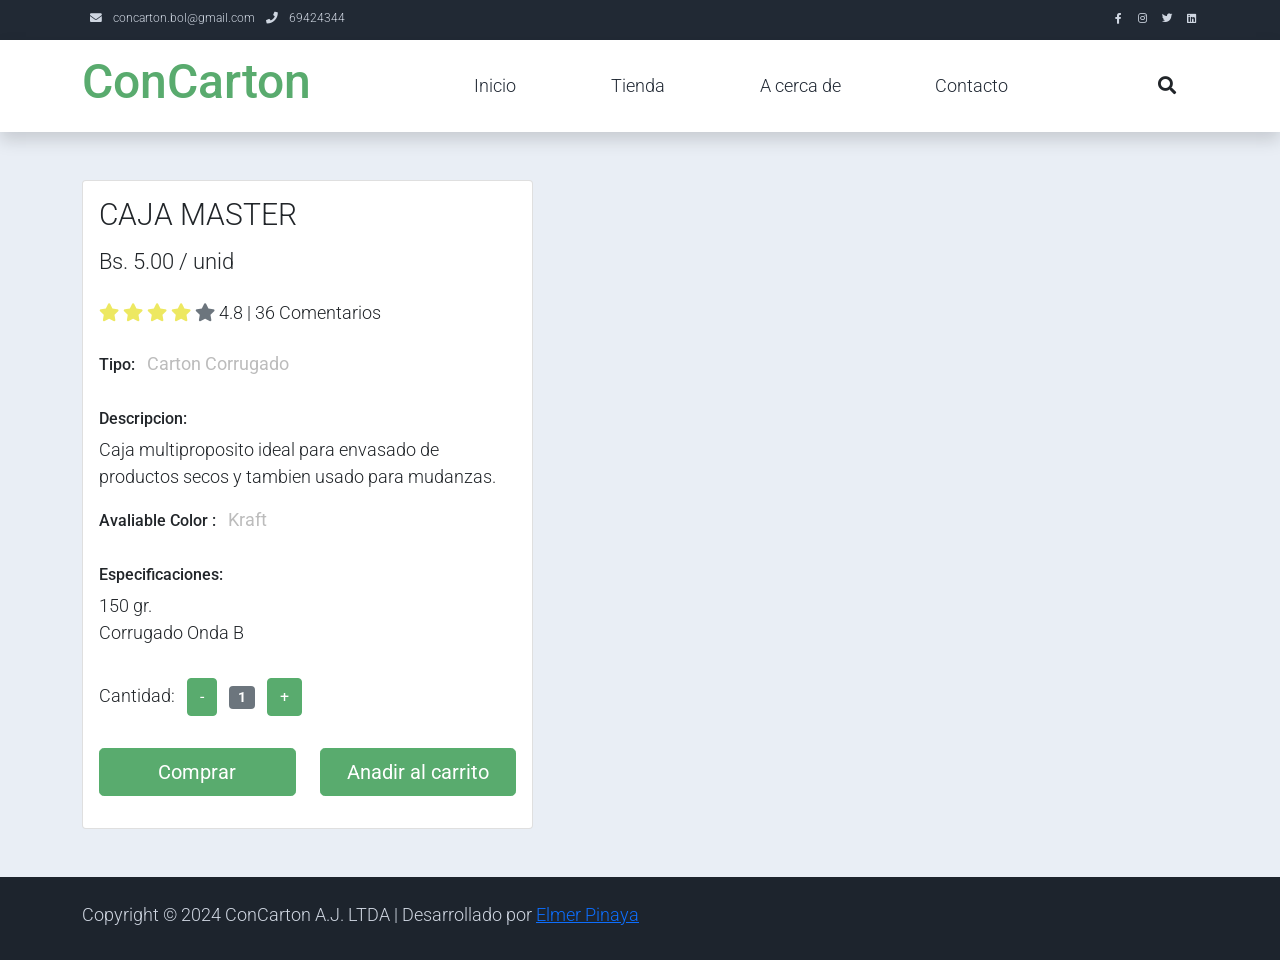
==== shop-single.html @ 53c3aae5 "actualizacion 01 Se agrego el modelo 3D" ====
<!DOCTYPE html>
<html lang="en">

<head>
    <title>CONCARTON A.J. LTDA</title>
    <meta charset="utf-8">
    <meta name="viewport" content="width=device-width, initial-scale=1">

    <link rel="apple-touch-icon" href="assets/img/apple-icon.png">
    <link rel="shortcut icon" type="image/x-icon" href="assets/img/favicon.ico">

    <link rel="stylesheet" href="assets/css/bootstrap.min.css">
    <link rel="stylesheet" href="assets/css/templatemo.css">
    <link rel="stylesheet" href="assets/css/custom.css">

    <!-- Load fonts style after rendering the layout styles -->
    <link rel="stylesheet"
        href="https://fonts.googleapis.com/css2?family=Roboto:wght@100;200;300;400;500;700;900&display=swap">
    <link rel="stylesheet" href="assets/css/fontawesome.min.css">

    <!-- Slick -->
    <link rel="stylesheet" type="text/css" href="assets/css/slick.min.css">
    <link rel="stylesheet" type="text/css" href="assets/css/slick-theme.css">

</head>

<body>
    <!-- panel superior -->
    <nav class="navbar navbar-expand-lg bg-dark navbar-light d-none d-lg-block" id="templatemo_nav_top">
        <div class="container text-light">
            <div class="w-100 d-flex justify-content-between">
                <div>
                    <i class="fa fa-envelope mx-2"></i>
                    <a class="navbar-sm-brand text-light text-decoration-none"
                        href="mailto:concarton.bol@gmail.com">concarton.bol@gmail.com</a>
                    <i class="fa fa-phone mx-2"></i>
                    <a class="navbar-sm-brand text-light text-decoration-none" href="tel:69424344">69424344</a>
                </div>
                <div>
                    <a class="text-light" href="https://www.facebook.com" target="_blank" rel="sponsored"><i
                            class="fab fa-facebook-f fa-sm fa-fw me-2"></i></a>
                    <a class="text-light" href="https://www.instagram.com/" target="_blank"><i
                            class="fab fa-instagram fa-sm fa-fw me-2"></i></a>
                    <a class="text-light" href="https://twitter.com/" target="_blank"><i
                            class="fab fa-twitter fa-sm fa-fw me-2"></i></a>
                    <a class="text-light" href="https://www.linkedin.com/" target="_blank"><i
                            class="fab fa-linkedin fa-sm fa-fw"></i></a>
                </div>
            </div>
        </div>
    </nav>
    <!-- Close Panel Superior -->


    <!-- Header -->
    <nav class="navbar navbar-expand-lg navbar-light shadow">
        <div class="container d-flex justify-content-between align-items-center">

            <a class="navbar-brand text-success logo h1 align-self-center" href="index.html">
                ConCarton
            </a>

            <button class="navbar-toggler border-0" type="button" data-bs-toggle="collapse"
                data-bs-target="#templatemo_main_nav" aria-controls="navbarSupportedContent" aria-expanded="false"
                aria-label="Toggle navigation">
                <span class="navbar-toggler-icon"></span>
            </button>

            <div class="align-self-center collapse navbar-collapse flex-fill  d-lg-flex justify-content-lg-between"
                id="templatemo_main_nav">
                <div class="flex-fill">
                    <ul class="nav navbar-nav d-flex justify-content-between mx-lg-auto">
                        <li class="nav-item">
                            <a class="nav-link" href="index.html">Inicio</a>
                        </li>
                        <li class="nav-item">
                            <a class="nav-link" href="shop.html">Tienda</a>
                        </li>
                        <li class="nav-item">
                            <a class="nav-link" href="about.html">A cerca de</a>
                        </li>
                        <li class="nav-item">
                            <a class="nav-link" href="contact.html">Contacto</a>
                        </li>
                    </ul>
                </div>
                <div class="navbar align-self-center d-flex">
                    <div class="d-lg-none flex-sm-fill mt-3 mb-4 col-7 col-sm-auto pr-3">
                        <div class="input-group">
                            <input type="text" class="form-control" id="inputMobileSearch" placeholder="Search ...">
                            <div class="input-group-text">
                                <i class="fa fa-fw fa-search"></i>
                            </div>
                        </div>
                    </div>
                    <a class="nav-icon d-none d-lg-inline" href="#" data-bs-toggle="modal"
                        data-bs-target="#templatemo_search">
                        <i class="fa fa-fw fa-search text-dark mr-2"></i>
                    </a>
                </div>
            </div>

        </div>
    </nav>
    <!-- Close Header -->

    <!-- Modal -->
    <div class="modal fade bg-white" id="templatemo_search" tabindex="-1" role="dialog"
        aria-labelledby="exampleModalLabel" aria-hidden="true">
        <div class="modal-dialog modal-lg" role="document">
            <div class="w-100 pt-1 mb-5 text-right">
                <button type="button" class="btn-close" data-bs-dismiss="modal" aria-label="Close"></button>
            </div>
            <form action="" method="get" class="modal-content modal-body border-0 p-0">
                <div class="input-group mb-2">
                    <input type="text" class="form-control" id="inputModalSearch" name="q" placeholder="Search ...">
                    <button type="submit" class="input-group-text bg-success text-light">
                        <i class="fa fa-fw fa-search text-white"></i>
                    </button>
                </div>
            </form>
        </div>
    </div>



    <!-- Open Content -->
    <section class="bg-light">
        <div class="container pb-5">
            <div class="row">
                <div class="col-lg-5 mt-5">
                    <div class="card">
                        <div class="card-body">
                            <h1 class="h2">CAJA MASTER</h1>
                            <p class="h3 py-2">Bs. 5.00 / unid</p>
                            <p class="py-2">
                                <i class="fa fa-star text-warning"></i>
                                <i class="fa fa-star text-warning"></i>
                                <i class="fa fa-star text-warning"></i>
                                <i class="fa fa-star text-warning"></i>
                                <i class="fa fa-star text-secondary"></i>
                                <span class="list-inline-item text-dark"> 4.8 | 36 Comentarios</span>
                            </p>
                            <ul class="list-inline">
                                <li class="list-inline-item">
                                    <h6>Tipo:</h6>
                                </li>
                                <li class="list-inline-item">
                                    <p class="text-muted"><strong>Carton Corrugado</strong></p>
                                </li>
                            </ul>

                            <h6>Descripcion:</h6>
                            <p>Caja multiproposito ideal para envasado de productos secos y tambien usado para mudanzas.
                            </p>
                            <ul class="list-inline">
                                <li class="list-inline-item">
                                    <h6>Avaliable Color :</h6>
                                </li>
                                <li class="list-inline-item">
                                    <p class="text-muted"><strong>Kraft</strong></p>
                                </li>
                            </ul>

                            <h6>Especificaciones:</h6>
                            <ul class="list-unstyled pb-3">
                                <li>150 gr.</li>
                                <li>Corrugado Onda B</li>
                            </ul>

                            <form action="" method="GET">
                                <input type="hidden" name="product-title" value="Activewear">
                                <div class="row">
                                    <div class="col-auto">
                                        <ul class="list-inline pb-3">
                                            <li class="list-inline-item text-right">
                                                Cantidad:
                                                <input type="hidden" name="product-quanity" id="product-quanity"
                                                    value="1">
                                            </li>
                                            <li class="list-inline-item"><span class="btn btn-success"
                                                    id="btn-minus">-</span></li>
                                            <li class="list-inline-item"><span class="badge bg-secondary"
                                                    id="var-value">1</span></li>
                                            <li class="list-inline-item"><span class="btn btn-success"
                                                    id="btn-plus">+</span></li>
                                        </ul>
                                    </div>
                                </div>
                                <div class="row pb-3">
                                    <div class="col d-grid">
                                        <button type="submit" class="btn btn-success btn-lg" name="submit"
                                            value="buy">Comprar</button>
                                    </div>
                                    <div class="col d-grid">
                                        <button type="submit" class="btn btn-success btn-lg" name="submit"
                                            value="addtocard">Anadir al carrito</button>
                                    </div>
                                </div>
                            </form>

                        </div>
                    </div>
                </div>
                <!-- col end -->
                <div class="col-lg-7 mt-5">
                    <!--COLOCAR ARCHIVO 3D ACA-->

                    <div id="renderCanvasContainer">
                        <canvas id="renderCanvas" style="width: 100%; height: 400px;"></canvas>
                    </div>
                    <script src="https://cdn.babylonjs.com/babylon.js"></script>
                    <script src="https://cdn.babylonjs.com/loaders/babylon.glTF2FileLoader.min.js"></script>
                    <script>
                        // Seleccionar el canvas para renderizar el modelo
                        const canvas = document.getElementById("renderCanvas");

                        // Crear el motor de renderizado
                        const engine = new BABYLON.Engine(canvas, true);

                        // Crear la escena
                        const createScene = () => {
                            const scene = new BABYLON.Scene(engine);

                            // Crear una cámara y posicionarla
                            const camera = new BABYLON.ArcRotateCamera("camera", Math.PI / 2, Math.PI / 2.5, 10, BABYLON.Vector3.Zero(), scene);
                            camera.attachControl(canvas, true);

                            // Agregar luz a la escena
                            const light = new BABYLON.HemisphericLight("light", new BABYLON.Vector3(1, 1, 0), scene);

                            // Cargar el modelo GLB
                            BABYLON.SceneLoader.Append("assets/3dmodels/", "master.glb", scene, function () {
                                console.log("Modelo cargado exitosamente");
                            }, null, function (scene, message) {
                                console.error("Error al cargar el modelo:", message);
                            });

                            return scene;
                        };

                        const scene = createScene();
                        // Renderizar la escena
                        engine.runRenderLoop(() => {
                            scene.render();
                        });

                        // Ajustar el canvas al redimensionar la ventana
                        window.addEventListener("resize", () => {
                            engine.resize();
                        });
                        scene.clearColor = new BABYLON.Color4(0.8, 0.8, 0.8, 1); // Cambia el fondo a un gris claro


                        BABYLON.SceneLoader.Append("https://models.babylonjs.com/", "BoomBox.glb", scene, function () {
                            console.log("Modelo cargado exitosamente");
                        });

                    </script>

                </div>
            </div>
        </div>
    </section>
    <!-- Close Content -->

    <!-- Start Footer -->
    <div class="w-100 bg-black py-3">
        <div class="container">
            <div class="row pt-2">
                <div class="col-12">
                    <p class="text-left text-light">
                        Copyright &copy; 2024 ConCarton A.J. LTDA
                        | Desarrollado por <a rel="sponsored" href="https://google.com" target="_blank">Elmer Pinaya</a>
                    </p>
                </div>
            </div>
        </div>
    </div>

    </footer>
    <!-- End Footer -->

    <!-- Start Script -->
    <script src="assets/js/jquery-1.11.0.min.js"></script>
    <script src="assets/js/jquery-migrate-1.2.1.min.js"></script>
    <script src="assets/js/bootstrap.bundle.min.js"></script>
    <script src="assets/js/templatemo.js"></script>
    <script src="assets/js/custom.js"></script>
    <!-- End Script -->

    <!-- Start Slider Script -->
    <script src="assets/js/slick.min.js"></script>
    <script>
        $('#carousel-related-product').slick({
            infinite: true,
            arrows: false,
            slidesToShow: 4,
            slidesToScroll: 3,
            dots: true,
            responsive: [{
                breakpoint: 1024,
                settings: {
                    slidesToShow: 3,
                    slidesToScroll: 3
                }
            },
            {
                breakpoint: 600,
                settings: {
                    slidesToShow: 2,
                    slidesToScroll: 3
                }
            },
            {
                breakpoint: 480,
                settings: {
                    slidesToShow: 2,
                    slidesToScroll: 3
                }
            }
            ]
        });
    </script>
    <!-- End Slider Script -->

</body>

</html>
---- assets/css/templatemo.css ----
/*

TemplateMo 559 Zay Shop

https://templatemo.com/tm-559-zay-shop

---------------------------------------------
Table of contents
------------------------------------------------
1. Typography
2. General
3. Nav
4. Hero Carousel
5. Accordion
6. Shop
7. Product
8. Carousel Hero
9. Carousel Brand
10. Services
11. Contact map
12. Footer
13. Small devices (landscape phones, 576px and up)
14. Medium devices (tablets, 768px and up)
15. Large devices (desktops, 992px and up)
16. Extra large devices (large desktops, 1200px and up)
--------------------------------------------- */




/* Typography */
body, ul, li, p, a, label, input, div {
  font-family: 'Roboto', sans-serif;
  font-size: 18px !important;
  font-weight: 300 !important;
}
.h1 {
  font-family: 'Roboto', sans-serif;
  font-size: 48px !important;
  font-weight: 200 !important;
}
.h2 {
  font-family: 'Roboto', sans-serif;
  font-size: 30px !important;
  font-weight: 300;
}
.h3 {
  font-family: 'Roboto', sans-serif;
  font-size: 22px !important;
}
/* General */
.logo { font-weight: 500 !important;}
.text-warning {  color: #ede861 !important;}
.text-muted { color: #bcbcbc !important;}
.text-success { color: #59ab6e !important;}
.text-light { color: #cfd6e1 !important;}
.bg-dark { background-color: #212934 !important;}
.bg-light { background-color: #e9eef5 !important;}
.bg-black { background-color: #1d242d !important;}
.bg-success { background-color: #59ab6e !important;}
.btn-success {
  background-color: #59ab6e !important;
  border-color: #56ae6c !important;
}
.pagination .page-link:hover {color: #000;}
.pagination .page-link:hover, .pagination .page-link.active {
  background-color: #69bb7e;
  color: #fff;
}
/* Nav */
#templatemo_nav_top { min-height: 40px;}
#templatemo_nav_top * { font-size: .9em !important;}
#templatemo_main_nav a { color: #212934;}
#templatemo_main_nav a:hover { color: #69bb7e;}
#templatemo_main_nav .navbar .nav-icon { margin-right: 20px;}

/* Hero Carousel */
#template-mo-zay-hero-carousel { background: #efefef !important;}
/* Accordion */
.templatemo-accordion a { color: #000;}
.templatemo-accordion a:hover { color: #333d4a;}
/* Shop */
.shop-top-menu a:hover { color: #69bb7e !important;}
/* Product */
.product-wap { box-shadow: 0px 5px 10px 0px rgba(0, 0, 0, 0.10);}
.product-wap .product-color-dot.color-dot-red { background:#f71515;}
.product-wap .product-color-dot.color-dot-blue { background:#6db4fe;}
.product-wap .product-color-dot.color-dot-black { background:#000000;}
.product-wap .product-color-dot.color-dot-light { background:#e0e0e0;}
.product-wap .product-color-dot.color-dot-green { background:#0bff7e;}
.card.product-wap .card .product-overlay {
  background: rgba(0,0,0,.2);
  visibility: hidden;
  opacity: 0;
  transition: .3s;
}
.card.product-wap:hover .card .product-overlay {
  visibility: visible;
  opacity: 1;
}
.card.product-wap a { color: #000;}
#carousel-related-product .slick-slide:focus { outline: none !important;}
#carousel-related-product .slick-dots li button:before {
  font-size: 15px;
  margin-top: 20px;
}
/* Brand */
.brand-img {
  filter: grayscale(100%);
  opacity: 0.5;
  transition: .5s;
}
.brand-img:hover {
  filter: grayscale(0%);
  opacity: 1;
}
/* Carousel Hero */
#template-mo-zay-hero-carousel .carousel-indicators li {
  margin-top: -50px;
  background-color: #59ab6e;
}
#template-mo-zay-hero-carousel .carousel-control-next i,
#template-mo-zay-hero-carousel .carousel-control-prev i {
  color: #59ab6e !important;
  font-size: 2.8em !important;
}
/* Carousel Brand */
.tempaltemo-carousel .h1 {
  font-size: .5em !important;
  color: #000 !important;
}
/* Services */
.services-icon-wap {transition: .3s;}
.services-icon-wap:hover, .services-icon-wap:hover i {color: #fff;}
.services-icon-wap:hover {background: #69bb7e;}
/* Contact map */
.leaflet-control a, .leaflet-control { font-size: 10px !important;}
.form-control { border: 1px solid #e8e8e8;}
/* Footer */
#tempaltemo_footer a { color: #dcdde1;}
#tempaltemo_footer a:hover { color: #68bb7d;}
#tempaltemo_footer ul.footer-link-list li { padding-top: 10px;}
#tempaltemo_footer ul.footer-icons li {
  width: 2.6em;
  height: 2.6em;
  line-height: 2.6em;
}
#tempaltemo_footer ul.footer-icons li:hover {
  background-color: #cfd6e1;
  transition: .5s;
}
#tempaltemo_footer ul.footer-icons li:hover i {
  color: #212934;
  transition: .5s;
}
#tempaltemo_footer .border-light { border-color: #2d343f !important;}
/*
// Extra small devices (portrait phones, less than 576px)
// No media query since this is the default in Bootstrap
*/
/* Small devices (landscape phones, 576px and up)*/
.product-wap .h3, .product-wap li, .product-wap i, .product-wap p {
  font-size: 12px !important;
}
.product-wap .product-color-dot {
  width: 6px;
  height: 6px;
}

@media (min-width: 576px) {
  .tempaltemo-carousel .h1 { font-size: 1em !important;}
}

/*// Medium devices (tablets, 768px and up)*/
@media (min-width: 768px) {
  #templatemo_main_nav .navbar-nav {max-width: 450px;}
 }

/* Large devices (desktops, 992px and up)*/
@media (min-width: 992px) {
  #templatemo_main_nav .navbar-nav {max-width: 550px;}
  #template-mo-zay-hero-carousel .carousel-item {min-height: 30rem !important;}
  .product-wap .h3, .product-wap li, .product-wap i, .product-wap p {font-size: 18px !important;}
  .product-wap .product-color-dot {
    width: 12px;
    height: 12px;
  }
}

/* Extra large devices (large desktops, 1200px and up)*/
@media (min-width: 1200px) {}
---- assets/css/custom.css ----
/*
Custom Css
*/
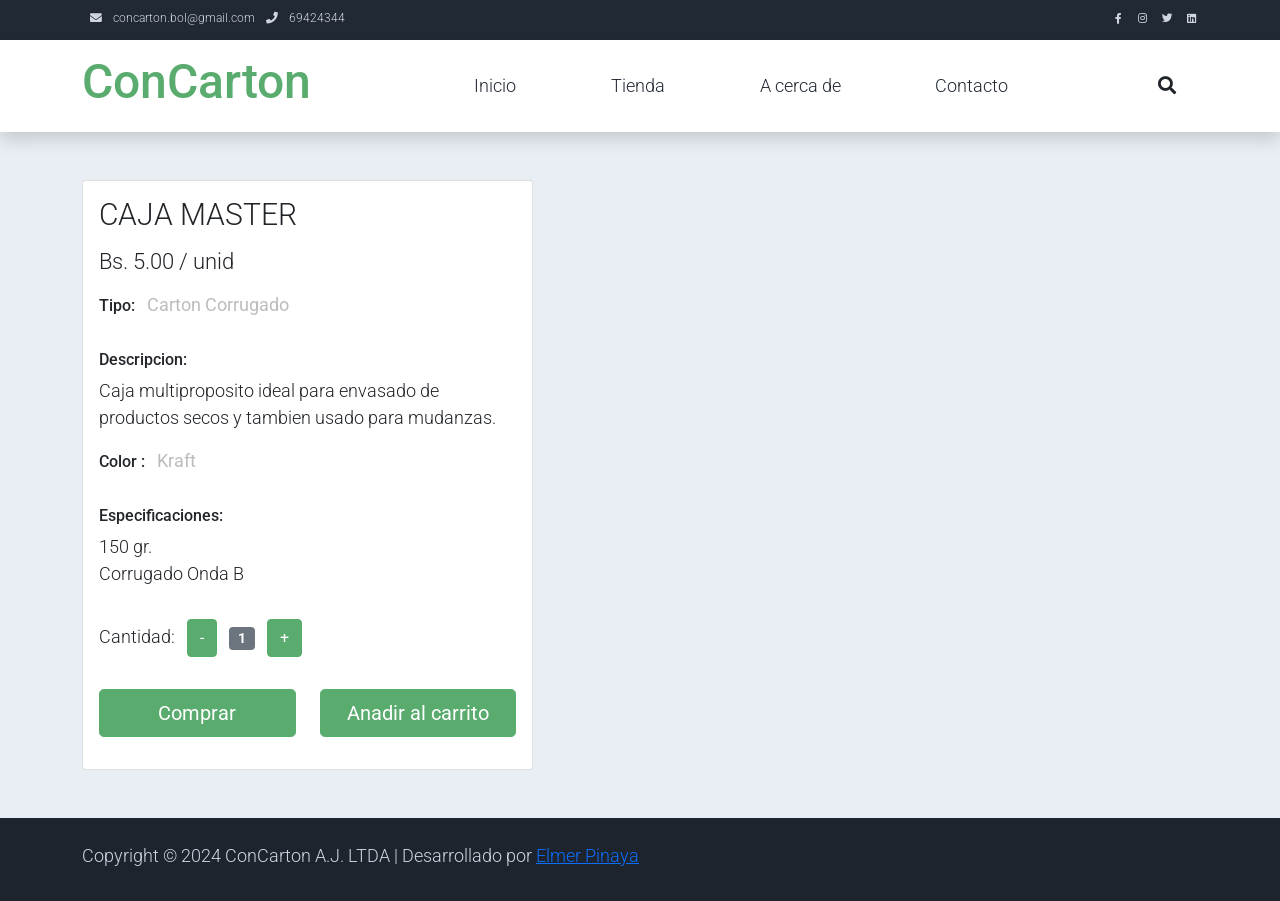
==== commit 37bd2749: "acomodado de elemento 3D Se ordeno el elemento 3D" ====
--- a/shop-single.html
+++ b/shop-single.html
@@ -133,14 +133,7 @@
                         <div class="card-body">
                             <h1 class="h2">CAJA MASTER</h1>
                             <p class="h3 py-2">Bs. 5.00 / unid</p>
-                            <p class="py-2">
-                                <i class="fa fa-star text-warning"></i>
-                                <i class="fa fa-star text-warning"></i>
-                                <i class="fa fa-star text-warning"></i>
-                                <i class="fa fa-star text-warning"></i>
-                                <i class="fa fa-star text-secondary"></i>
-                                <span class="list-inline-item text-dark"> 4.8 | 36 Comentarios</span>
-                            </p>
+
                             <ul class="list-inline">
                                 <li class="list-inline-item">
                                     <h6>Tipo:</h6>
@@ -155,7 +148,7 @@
                             </p>
                             <ul class="list-inline">
                                 <li class="list-inline-item">
-                                    <h6>Avaliable Color :</h6>
+                                    <h6>Color :</h6>
                                 </li>
                                 <li class="list-inline-item">
                                     <p class="text-muted"><strong>Kraft</strong></p>
@@ -204,7 +197,7 @@
                 </div>
                 <!-- col end -->
                 <div class="col-lg-7 mt-5">
-                    <!--COLOCAR ARCHIVO 3D ACA-->
+                    <!--ARCHIVO 3D-->
 
                     <div id="renderCanvasContainer">
                         <canvas id="renderCanvas" style="width: 100%; height: 400px;"></canvas>
@@ -223,7 +216,7 @@
                             const scene = new BABYLON.Scene(engine);
 
                             // Crear una cámara y posicionarla
-                            const camera = new BABYLON.ArcRotateCamera("camera", Math.PI / 2, Math.PI / 2.5, 10, BABYLON.Vector3.Zero(), scene);
+                            const camera = new BABYLON.ArcRotateCamera("camera", Math.PI / 3, Math.PI / 4, 13, BABYLON.Vector3.Zero(), scene);
                             camera.attachControl(canvas, true);
 
                             // Agregar luz a la escena
@@ -235,7 +228,6 @@
                             }, null, function (scene, message) {
                                 console.error("Error al cargar el modelo:", message);
                             });
-
                             return scene;
                         };
 
@@ -250,11 +242,6 @@
                             engine.resize();
                         });
                         scene.clearColor = new BABYLON.Color4(0.8, 0.8, 0.8, 1); // Cambia el fondo a un gris claro
-
-
-                        BABYLON.SceneLoader.Append("https://models.babylonjs.com/", "BoomBox.glb", scene, function () {
-                            console.log("Modelo cargado exitosamente");
-                        });
 
                     </script>
 
